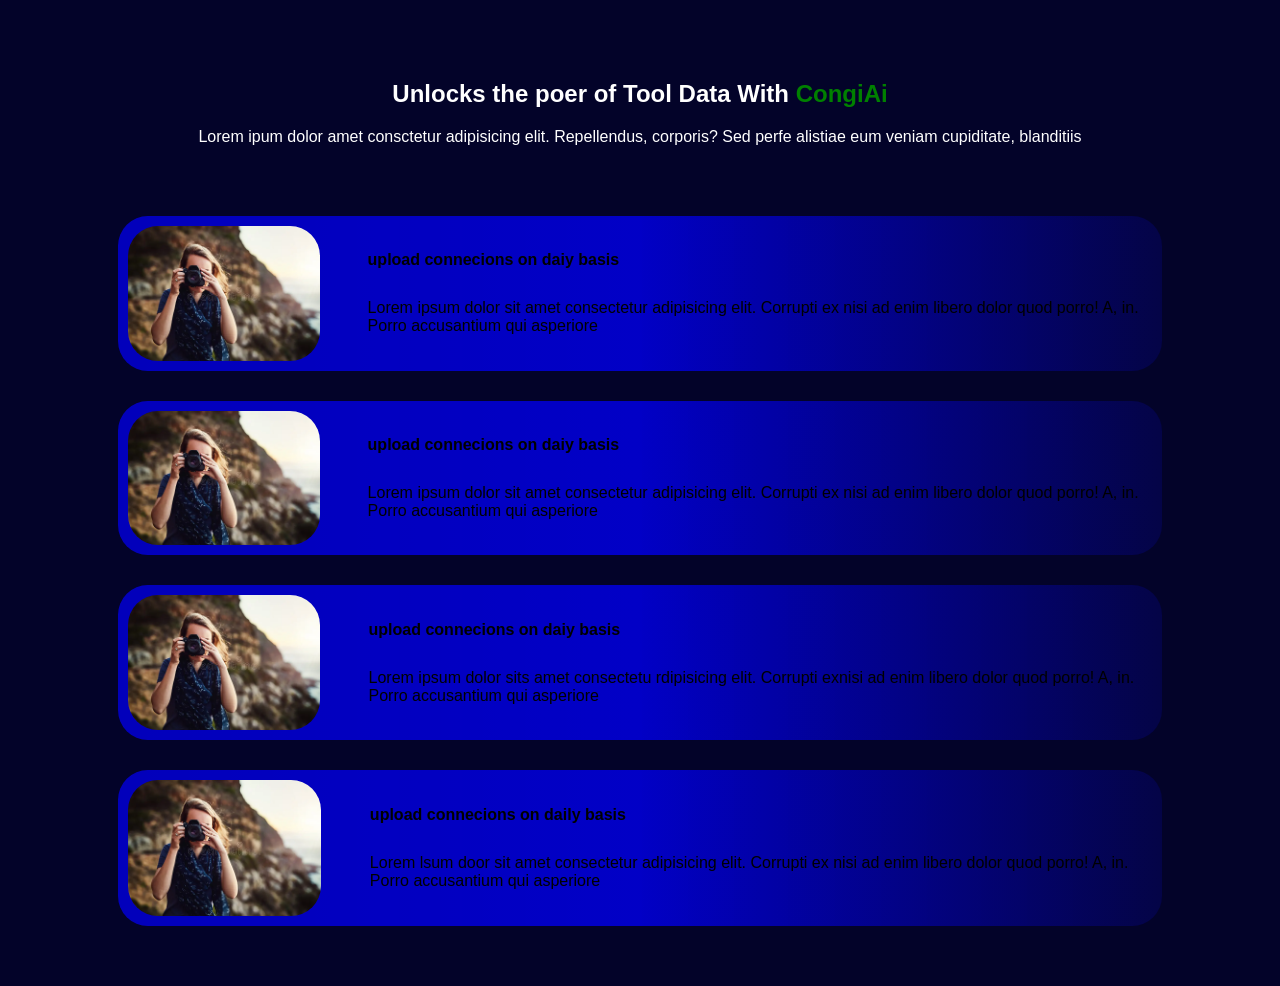
==== PROJECT1/index.html @ 54c68db7 "ref" ====
<!DOCTYPE html>
<html lang="en">
<head>
    <meta charset="UTF-8">
    <meta name="viewport" content="width=device-width, initial-scale=1.0">
    <title>Document</title>
    <link rel="stylesheet" href="style.css">
</head>
<body>
    <section>
        <div class="main">
        <div class="one">
            <h1 style="margin-bottom: 20px;">Unlocks the poer of Tool Data With <span style="color: green; "> CongiAi</span></h1>
            <p>Lorem ipum dolor amet consctetur adipisicing elit. Repellendus, corporis? Sed perfe alistiae eum veniam cupiditate, blanditiis </p>

            </div>
            <div class="two">
                <div class="a">
                    <div class="aa"><img src="travel-photography-woman-camera-beach-perspective-shooting-scenic-recording-nature-freedom-lens-girl-320648581.webp" alt=""></div>
                    <div class="aaa">
                        <h4>upload connecions on daiy basis</h4>
                        <p>Lorem ipsum dolor sit amet consectetur adipisicing elit. Corrupti ex nisi ad enim libero dolor quod porro! A, in. Porro accusantium qui asperiore</p>
                    </div>
                </div>
                <div class="a">
                    <div class="aa"><img src="travel-photography-woman-camera-beach-perspective-shooting-scenic-recording-nature-freedom-lens-girl-320648581.webp" alt=""></div>
                    <div class="aaa">
                        <h4>upload connecions on daiy basis</h4>
                        <p>Lorem ipsum dolor sit amet consectetur adipisicing elit. Corrupti ex nisi ad enim libero dolor quod porro! A, in. Porro accusantium qui asperiore</p>
                    </div>
                </div>
                <div class="a">
                    <div class="aa"><img src="travel-photography-woman-camera-beach-perspective-shooting-scenic-recording-nature-freedom-lens-girl-320648581.webp" alt=""></div>
                    <div class="aaa">
                        <h4>upload connecions on daiy basis</h4>
                        <p>Lorem ipsum dolor sits amet consectetu rdipisicing elit. Corrupti exnisi ad enim libero dolor quod porro! A, in. Porro accusantium qui asperiore</p>
                    </div>
                </div>
                <div class="a">
                    <div class="aa"><img src="travel-photography-woman-camera-beach-perspective-shooting-scenic-recording-nature-freedom-lens-girl-320648581.webp" alt=""></div>
                    <div class="aaa">
                        <h4>upload connecions on daily basis</h4>
                        <p>Lorem lsum door sit amet consectetur adipisicing elit. Corrupti ex nisi ad enim libero dolor quod porro! A, in. Porro accusantium qui asperiore</p>
                    </div>
                </div>
               
                
            </div>
        </div>

    </section>
    <script src="script.js"></script>
</body>
</html>
---- PROJECT1/style.css ----
*{
    margin: 0;
    padding: 0;
 font-family: 'Gill Sans', 'Gill Sans MT', Calibri, 'Trebuchet MS', sans-serif;
}
section{
    background-color: #030329;
      padding-top: 60px;
      padding-bottom: 60px;
}
.one{
  
    color: white;
    margin-top: 20px;
text-align: center;
}
.two{

    margin-top: 70px;
    width: 100%;
    gap: 30px;
 display: flex;
 flex-direction: column;
 align-items: center;
 justify-content: center;
 
}
.a{  

    background:linear-gradient(90deg, rgba(0, 0, 255, 0.164)
    , rgba(0, 0, 255, 0.295) , rgb(4, 4, 71));
    border-radius: 30px;
    padding: 10px;
    width: 80%;
    background-color: rgba(4, 0, 255, 0.623);
    display: flex;
    align-items: center;
    justify-content: center;
 
}
.aa{
    width: 30%;
    display: flex;
    align-items: center;
}
.aa img{
    width: 80%;
    border-radius: 30px;
}
.aaa{
 display: flex;
 flex-direction: column;
 gap: 30px;
}
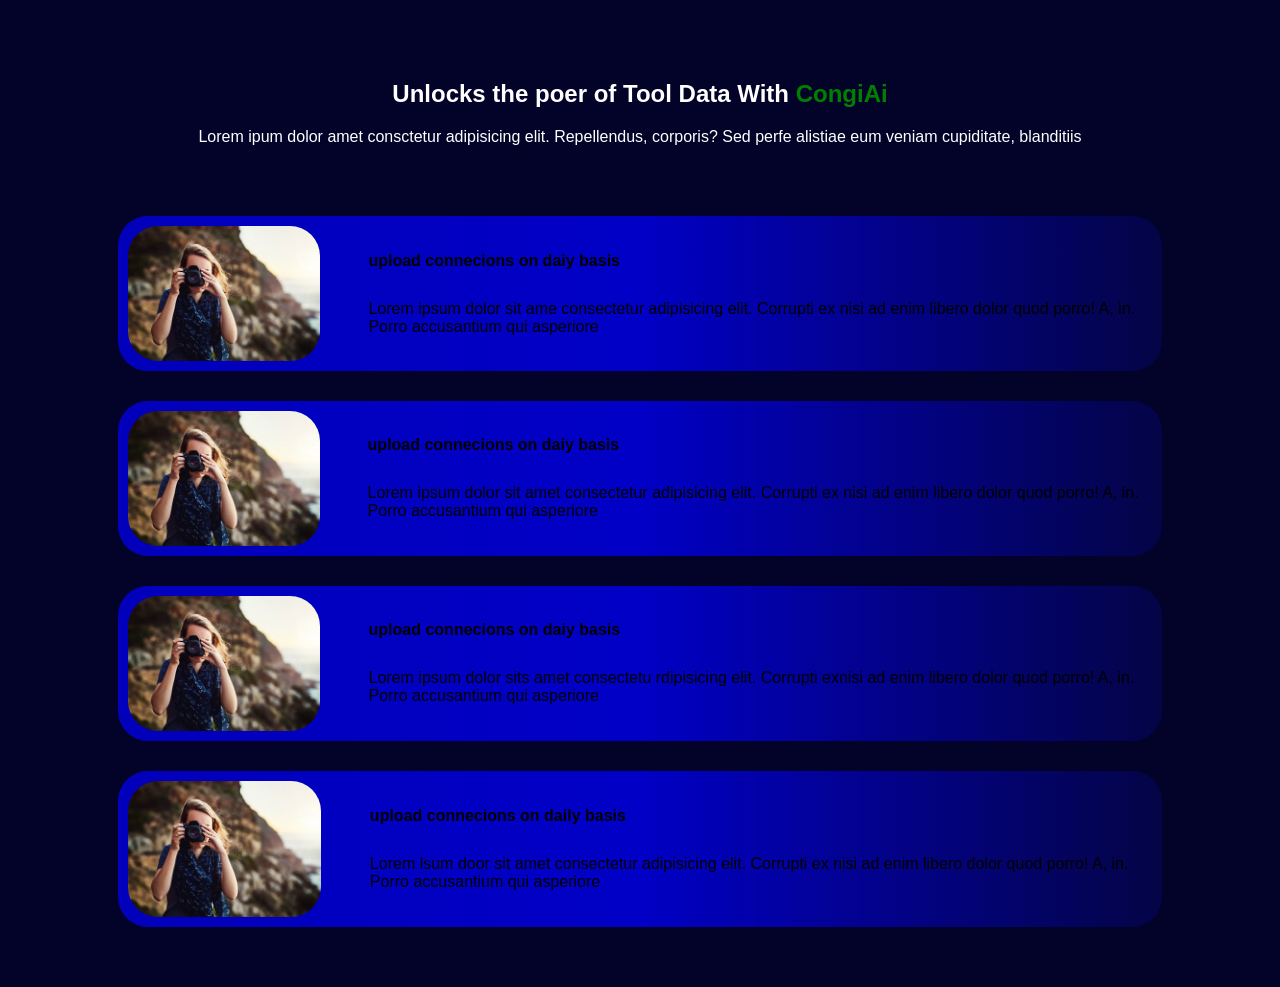
==== commit f42fac31: "reff" ====
--- a/PROJECT1/index.html
+++ b/PROJECT1/index.html
@@ -19,7 +19,7 @@
                     <div class="aa"><img src="travel-photography-woman-camera-beach-perspective-shooting-scenic-recording-nature-freedom-lens-girl-320648581.webp" alt=""></div>
                     <div class="aaa">
                         <h4>upload connecions on daiy basis</h4>
-                        <p>Lorem ipsum dolor sit amet consectetur adipisicing elit. Corrupti ex nisi ad enim libero dolor quod porro! A, in. Porro accusantium qui asperiore</p>
+                        <p>Lorem ipsum dolor sit ame consectetur adipisicing elit. Corrupti ex nisi ad enim libero dolor quod porro! A, in. Porro accusantium qui asperiore</p>
                     </div>
                 </div>
                 <div class="a">
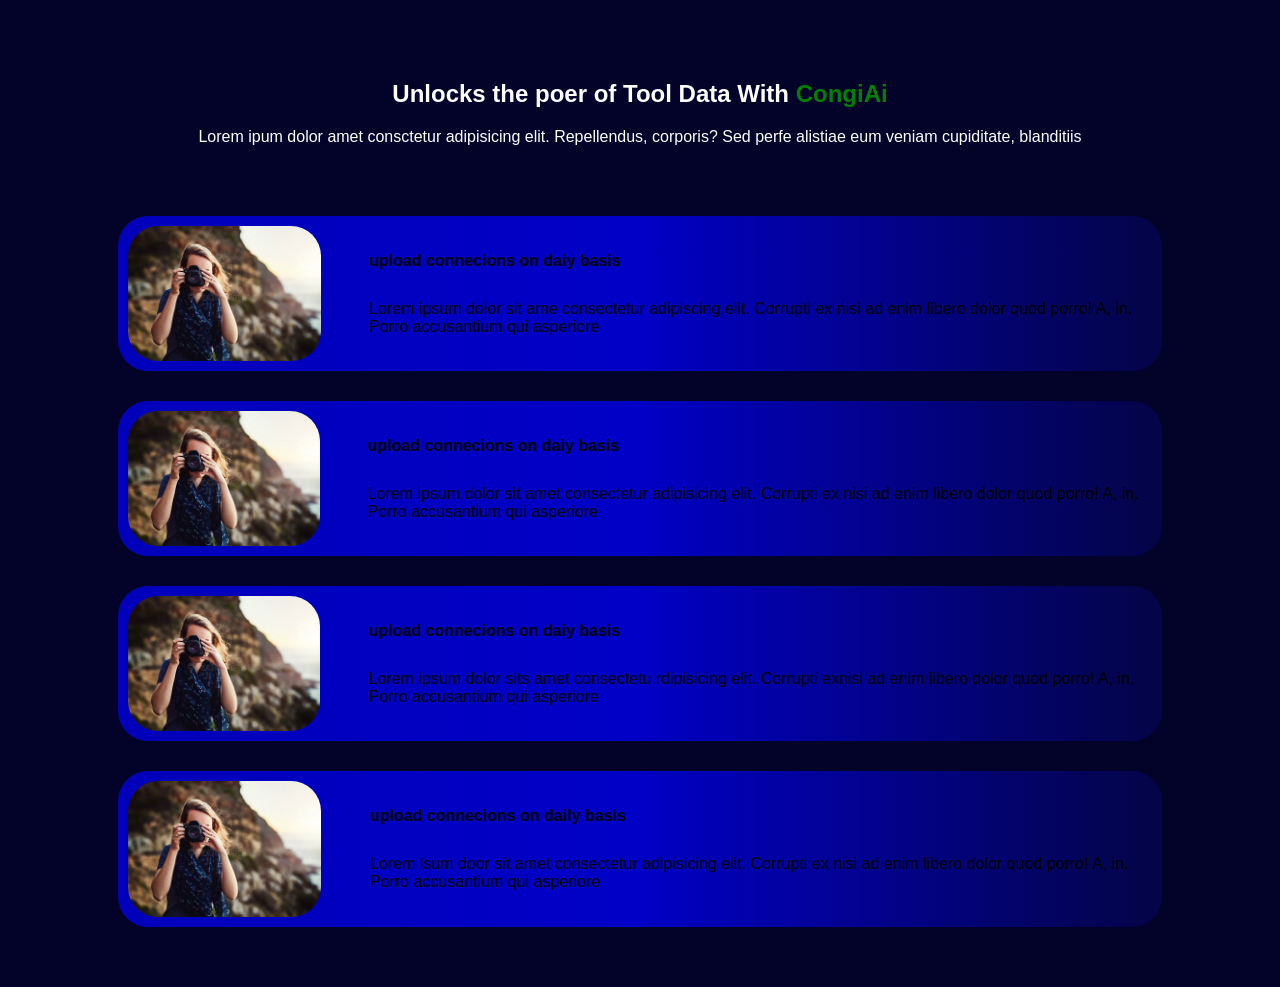
==== commit d30566b0: "ref" ====
--- a/PROJECT1/index.html
+++ b/PROJECT1/index.html
@@ -19,7 +19,7 @@
                     <div class="aa"><img src="travel-photography-woman-camera-beach-perspective-shooting-scenic-recording-nature-freedom-lens-girl-320648581.webp" alt=""></div>
                     <div class="aaa">
                         <h4>upload connecions on daiy basis</h4>
-                        <p>Lorem ipsum dolor sit ame consectetur adipisicing elit. Corrupti ex nisi ad enim libero dolor quod porro! A, in. Porro accusantium qui asperiore</p>
+                        <p>Lorem ipsum dolor sit ame consectetur adipiscing elit. Corrupti ex nisi ad enim libero dolor quod porro! A, in. Porro accusantium qui asperiore</p>
                     </div>
                 </div>
                 <div class="a">
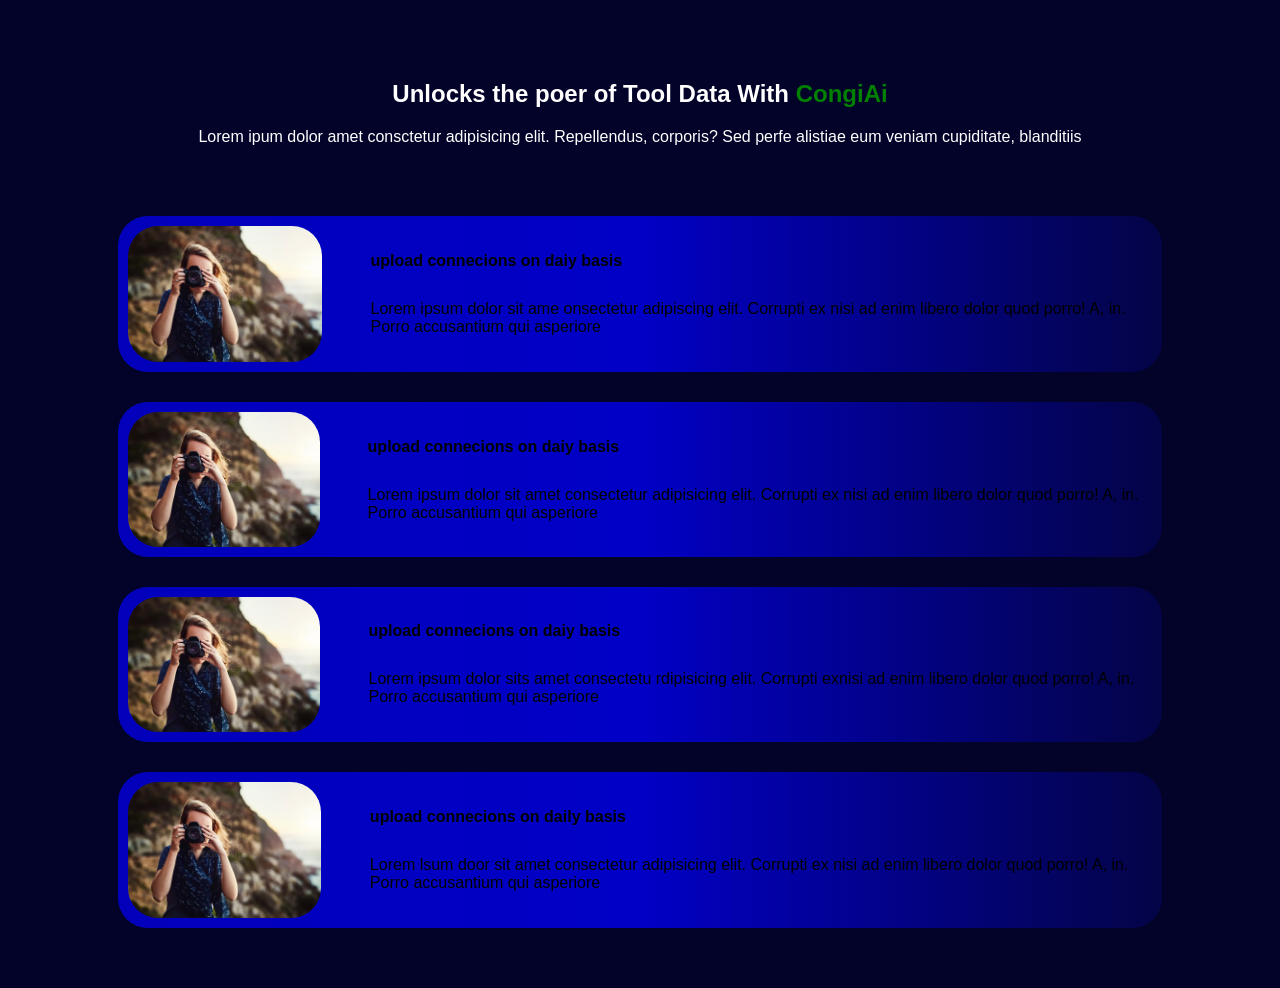
==== commit 3d3eff86: "ref" ====
--- a/PROJECT1/index.html
+++ b/PROJECT1/index.html
@@ -19,7 +19,7 @@
                     <div class="aa"><img src="travel-photography-woman-camera-beach-perspective-shooting-scenic-recording-nature-freedom-lens-girl-320648581.webp" alt=""></div>
                     <div class="aaa">
                         <h4>upload connecions on daiy basis</h4>
-                        <p>Lorem ipsum dolor sit ame consectetur adipiscing elit. Corrupti ex nisi ad enim libero dolor quod porro! A, in. Porro accusantium qui asperiore</p>
+                        <p>Lorem ipsum dolor sit ame onsectetur adipiscing elit. Corrupti ex nisi ad enim libero dolor quod porro! A, in. Porro accusantium qui asperiore</p>
                     </div>
                 </div>
                 <div class="a">
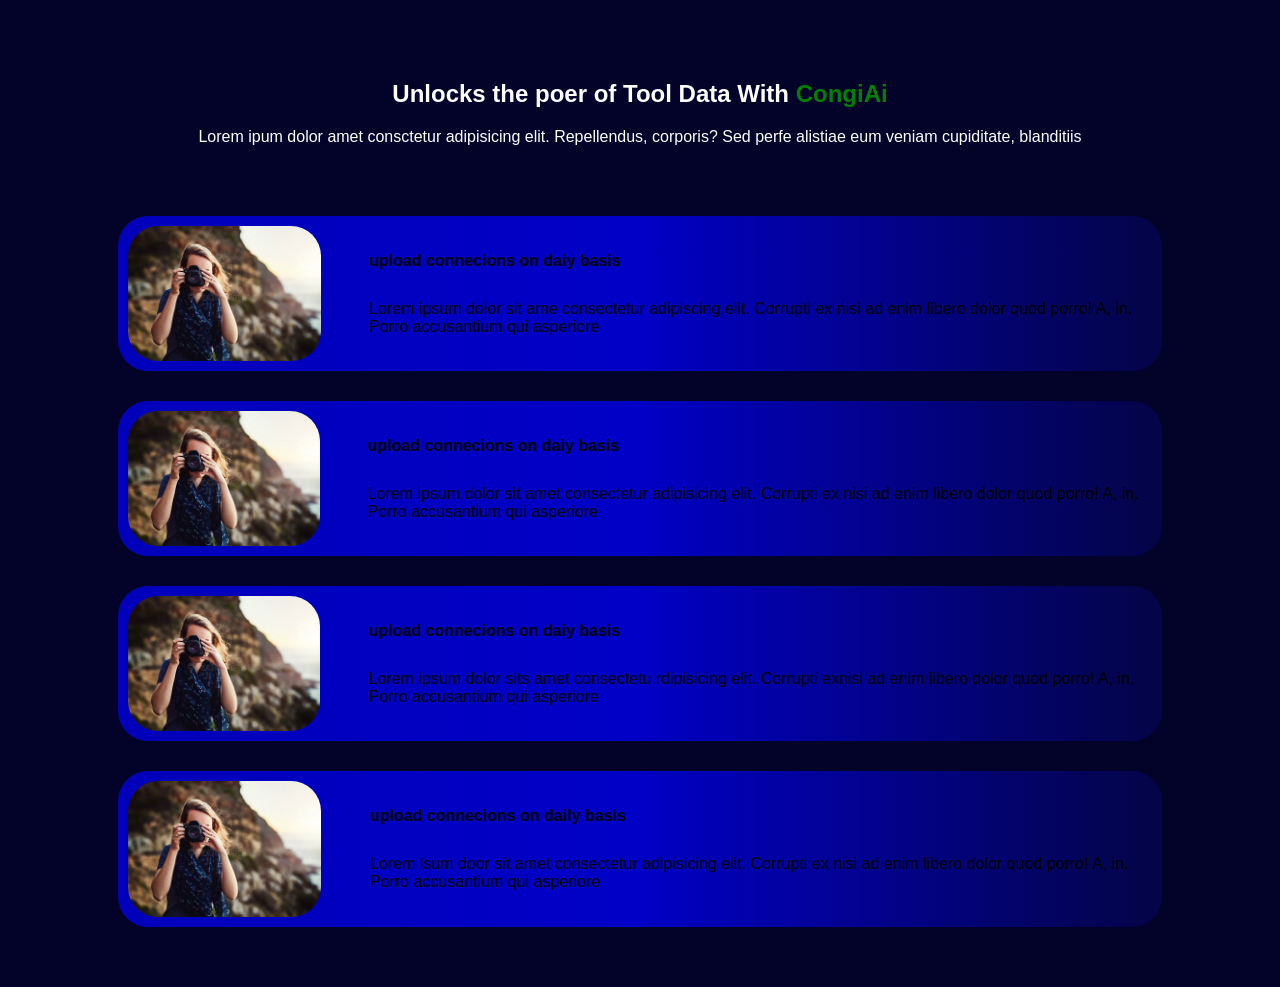
==== commit 4d5dc096: "reff" ====
--- a/PROJECT1/index.html
+++ b/PROJECT1/index.html
@@ -19,7 +19,7 @@
                     <div class="aa"><img src="travel-photography-woman-camera-beach-perspective-shooting-scenic-recording-nature-freedom-lens-girl-320648581.webp" alt=""></div>
                     <div class="aaa">
                         <h4>upload connecions on daiy basis</h4>
-                        <p>Lorem ipsum dolor sit ame onsectetur adipiscing elit. Corrupti ex nisi ad enim libero dolor quod porro! A, in. Porro accusantium qui asperiore</p>
+                        <p>Lorem ipsum dolor sit ame consectetur adipiscing elit. Corrupti ex nisi ad enim libero dolor quod porro! A, in. Porro accusantium qui asperiore</p>
                     </div>
                 </div>
                 <div class="a">
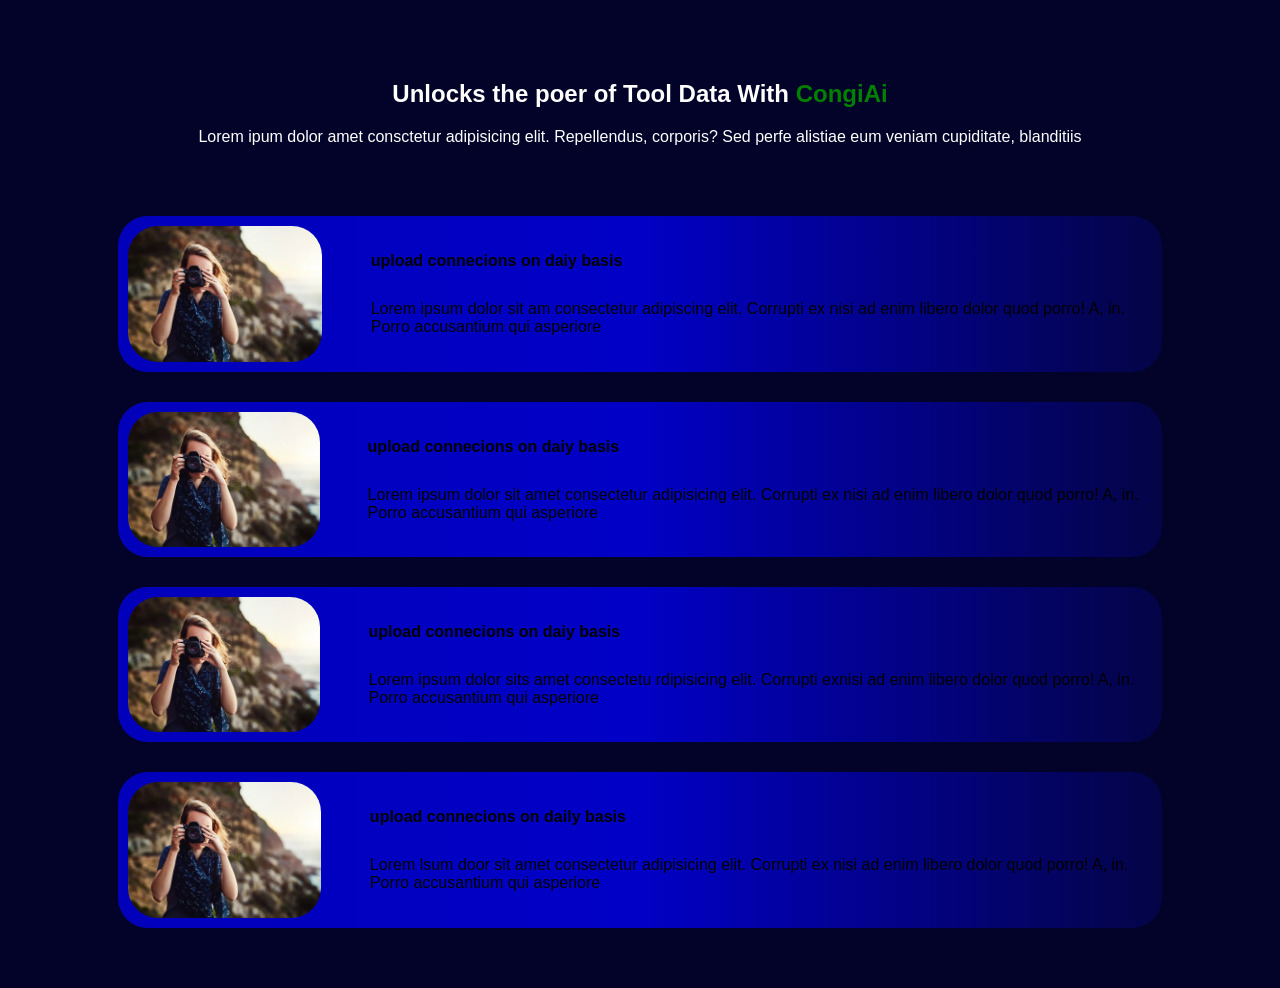
==== commit 9ae27800: "ref" ====
--- a/PROJECT1/index.html
+++ b/PROJECT1/index.html
@@ -19,7 +19,7 @@
                     <div class="aa"><img src="travel-photography-woman-camera-beach-perspective-shooting-scenic-recording-nature-freedom-lens-girl-320648581.webp" alt=""></div>
                     <div class="aaa">
                         <h4>upload connecions on daiy basis</h4>
-                        <p>Lorem ipsum dolor sit ame consectetur adipiscing elit. Corrupti ex nisi ad enim libero dolor quod porro! A, in. Porro accusantium qui asperiore</p>
+                        <p>Lorem ipsum dolor sit am consectetur adipiscing elit. Corrupti ex nisi ad enim libero dolor quod porro! A, in. Porro accusantium qui asperiore</p>
                     </div>
                 </div>
                 <div class="a">
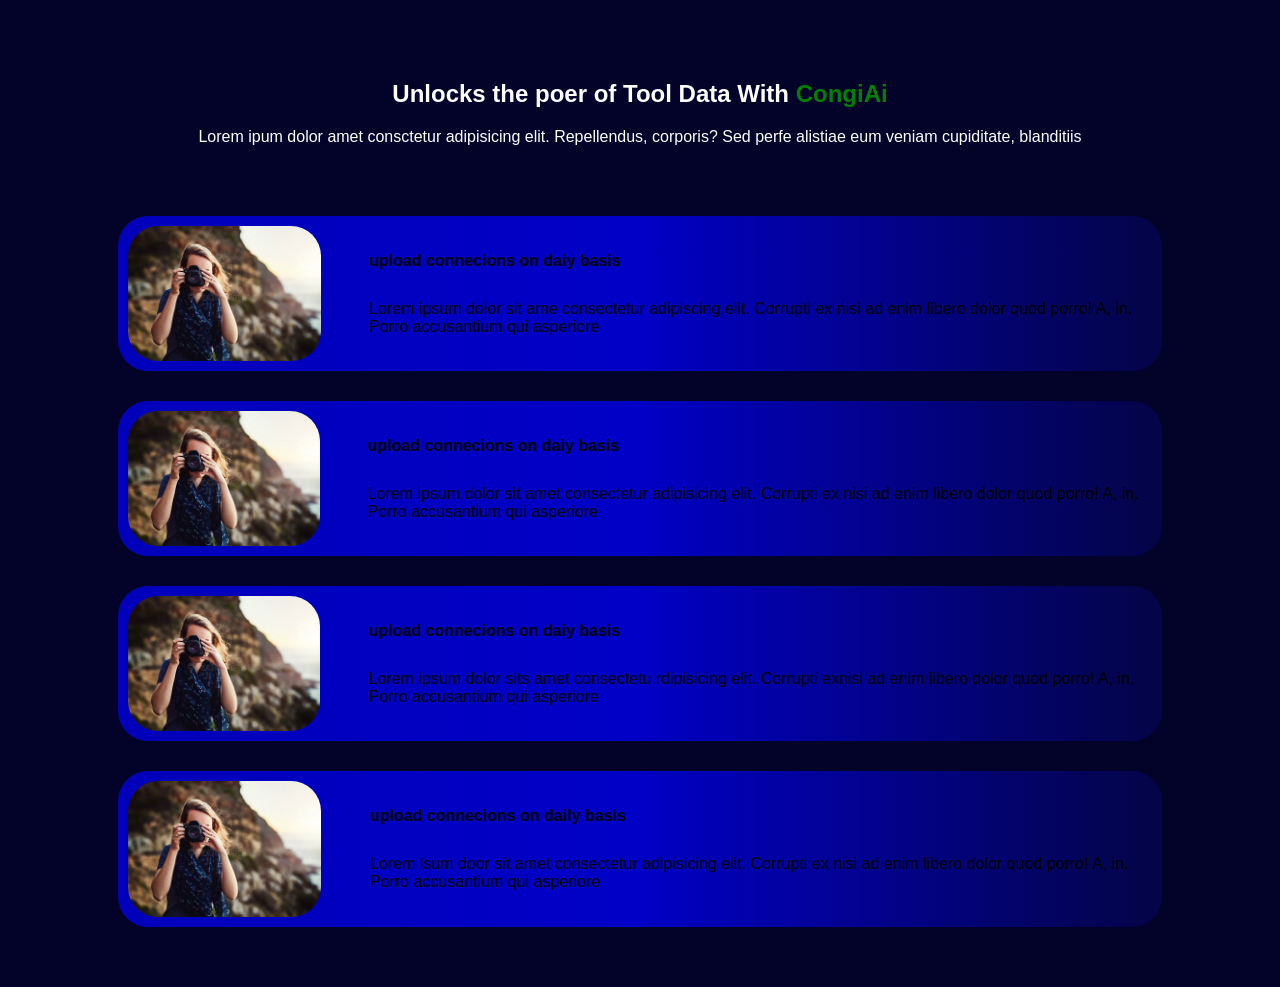
==== commit a5aa6e47: "regf" ====
--- a/PROJECT1/index.html
+++ b/PROJECT1/index.html
@@ -19,7 +19,7 @@
                     <div class="aa"><img src="travel-photography-woman-camera-beach-perspective-shooting-scenic-recording-nature-freedom-lens-girl-320648581.webp" alt=""></div>
                     <div class="aaa">
                         <h4>upload connecions on daiy basis</h4>
-                        <p>Lorem ipsum dolor sit am consectetur adipiscing elit. Corrupti ex nisi ad enim libero dolor quod porro! A, in. Porro accusantium qui asperiore</p>
+                        <p>Lorem ipsum dolor sit ame consectetur adipiscing elit. Corrupti ex nisi ad enim libero dolor quod porro! A, in. Porro accusantium qui asperiore</p>
                     </div>
                 </div>
                 <div class="a">
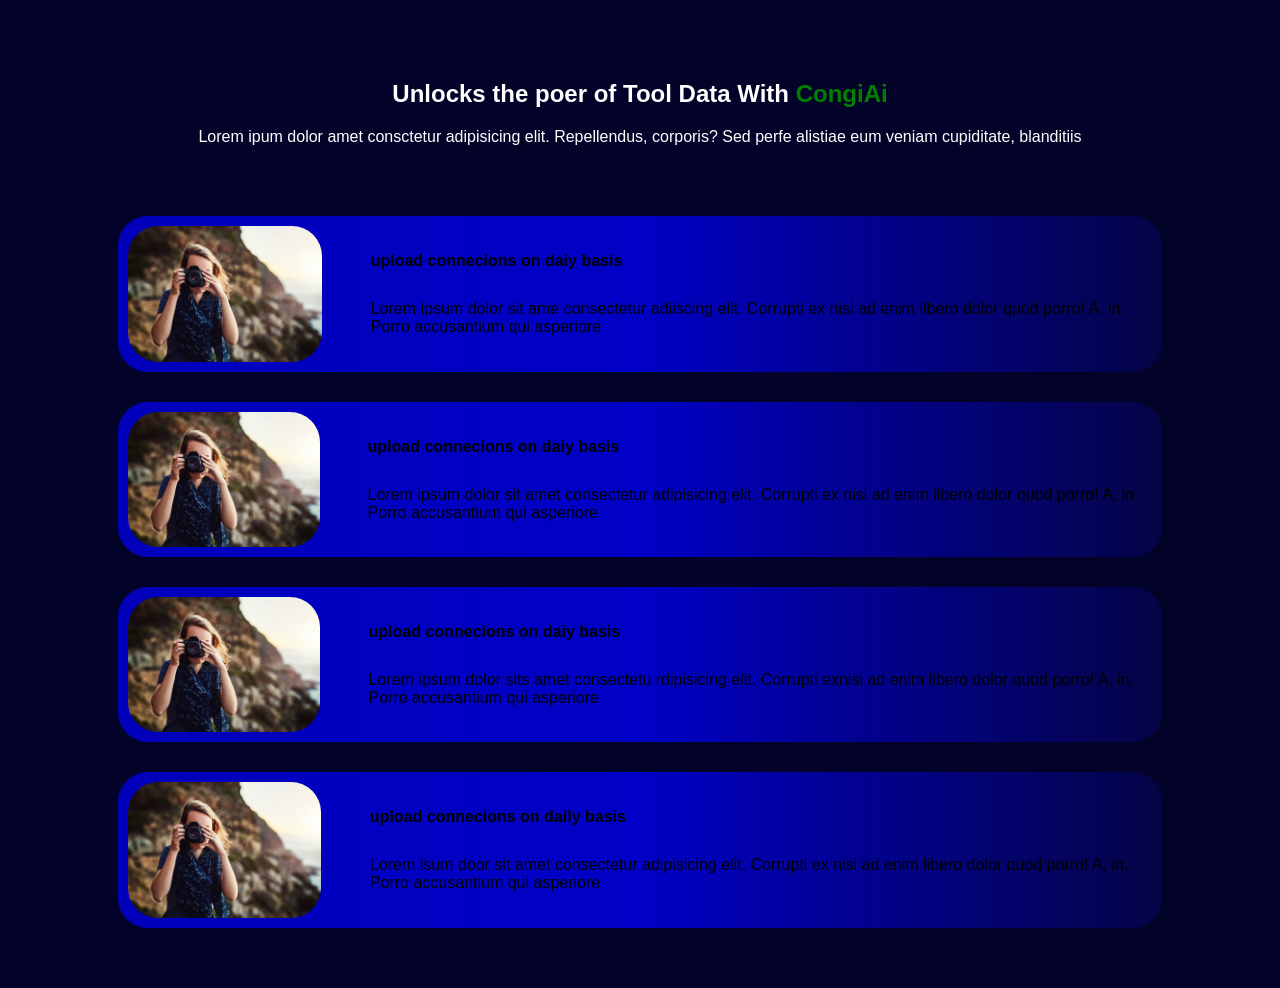
==== commit ae8e6acd: "regff" ====
--- a/PROJECT1/index.html
+++ b/PROJECT1/index.html
@@ -19,7 +19,7 @@
                     <div class="aa"><img src="travel-photography-woman-camera-beach-perspective-shooting-scenic-recording-nature-freedom-lens-girl-320648581.webp" alt=""></div>
                     <div class="aaa">
                         <h4>upload connecions on daiy basis</h4>
-                        <p>Lorem ipsum dolor sit ame consectetur adipiscing elit. Corrupti ex nisi ad enim libero dolor quod porro! A, in. Porro accusantium qui asperiore</p>
+                        <p>Lorem ipsum dolor sit ame consectetur adiiscing elit. Corrupti ex nisi ad enim libero dolor quod porro! A, in. Porro accusantium qui asperiore</p>
                     </div>
                 </div>
                 <div class="a">
